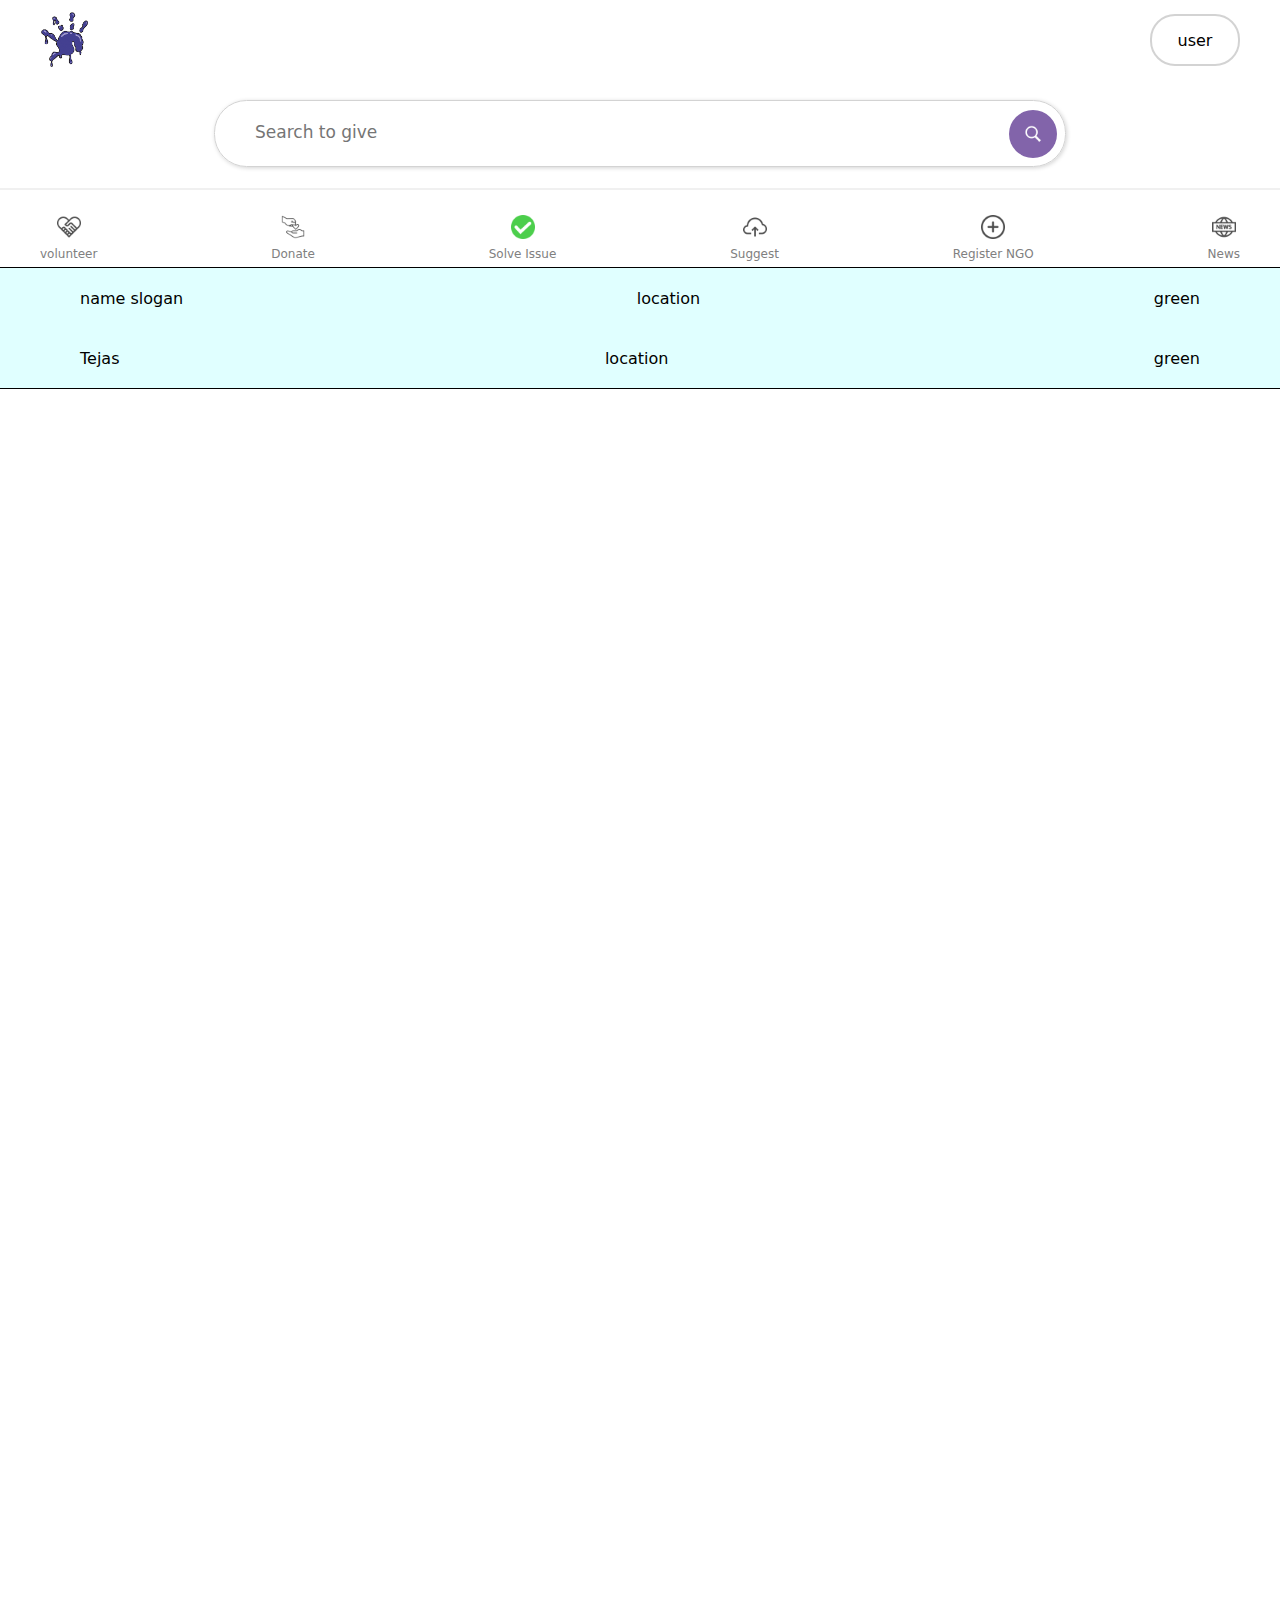
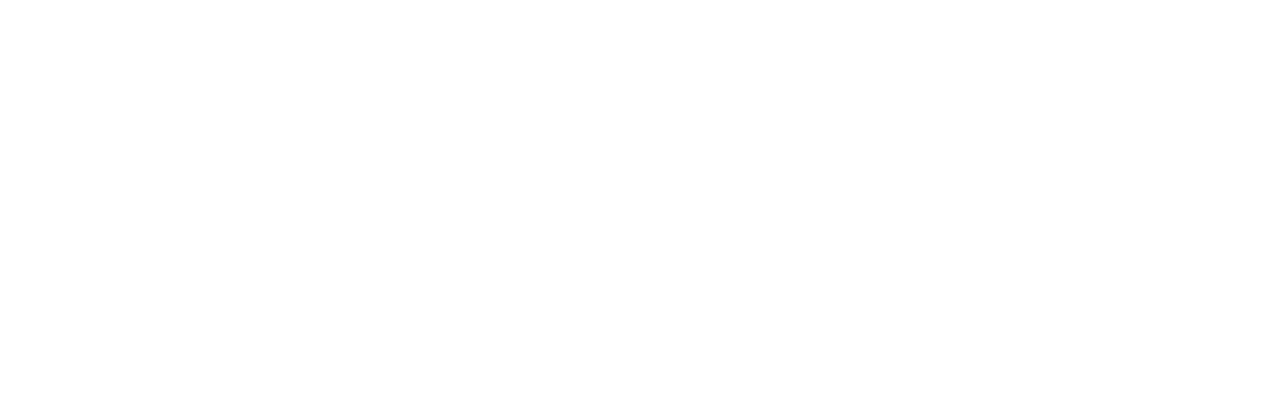
==== PBL-BetterTogether/index.html @ 1833a6dd "Add files via upload" ====
<!DOCTYPE html>
<html lang="en">
<head>
    <meta charset="UTF-8">
    <meta name="viewport" content="width=device-width, initial-scale=1.0">
    <title>Better Together</title>

    <link rel="stylesheet" href="style/index.css">

    <link rel="preconnect" href="https://fonts.googleapis.com">
    <link rel="preconnect" href="https://fonts.gstatic.com" crossorigin>
    <link href="https://fonts.googleapis.com/css2?family=Roboto:ital,wght@0,100;0,300;0,400;0,500;0,700;0,900;1,100;1,300;1,400;1,500;1,700;1,900&display=swap" rel="stylesheet">

    <link rel="icon" href="icons/Site-favicon.webp">
</head>
<body>
    <header>
        <div class="header-section">
            <div class="logo-section">
                <img src="icons/Site-favicon.webp" alt="logo" class="logo">
            </div>
            <div class="account-section">
                user
            </div>
        </div>
        <div class="search-container">
            <input type="text" class="search-input" placeholder="Search to give">
            <div class="search-button-class">
                <button type="submit" class="search-button">
                    <img src="icons/search.png" alt="" class="search-img">
                </button>
            </div>
        </div>
    </header>

    <div class="icons-container">
        <div class="icon" title="xyz">
            <img src="icons/volunteer.png" alt="volunteer" class="icon-img">
            <div class="icon-text">
                volunteer
            </div>
        </div>
        <div class="icon">
            <img src="icons/donation.png" alt="donate" class="icon-img">
            <div class="icon-text">
                Donate
            </div>
        </div>
        <div class="icon">
            <img src="icons/solveIssue.png" alt="solve issues" class="icon-img">
            <div class="icon-text">
                Solve Issue
            </div>
        </div>
        <div class="icon">
            <img src="icons/add-issue.png" alt="add add-issue" class="icon-img">
            <div class="icon-text">
                Suggest
            </div>
        </div>
        <div class="icon">
            <img src="icons/register.png" alt="add register-ngo" class="icon-img">
            <div class="icon-text">
                Register NGO
            </div>
        </div>
        <div class="icon">
            <img src="icons/news.png" alt="news-blogs" class="icon-img">
            <div class="icon-text">
                News
            </div>
        </div>
    </div>

    <div class="NGOList">
        <div class="ngo">
            <span class="name">
                name
                slogan
            </span>
            <span class="location">
                location
            </span>
            <span class="status">
                green
            </span>
        </div>
        <div class="ngo">
            <span class="name">
                Tejas
            </span>
            <span class="location">
                location
            </span>
            <span class="status">
                green
            </span>
        </div>
    </div>
</body>
</html>
---- PBL-BetterTogether/style/index.css ----
* {
    font-family: system-ui, -apple-system, BlinkMacSystemFont, 'Segoe UI', Roboto, Oxygen, Ubuntu, Cantarell, 'Open Sans', 'Helvetica Neue', sans-serif;
}

body {
    display: flex;
    margin: 0;
    align-items: center;
    flex-direction: column;
    height: 2000px;
}

header {
    position: fixed;
    z-index: 100;
    display: flex;
    flex-direction: column;
    align-items: center;
    justify-content: center;
    width: 100%;
    border-bottom: 2px solid rgb(240, 240, 240);
    padding-bottom: 21px;
    background-color: white;
}

.header-section {
    display: flex;
    align-items: center;
    justify-content: space-between;
    height: 80px;
    width: 100%;
}

.header-section .logo-section {
    display: flex;
    align-items: center;
    justify-content: center;
    width: 48px;
    margin-left: 80px;
    cursor: pointer;
}
.logo-section .logo {
    width: 100%;
}

.header-section .account-section {
    display: flex;
    align-items: center;
    justify-content: center;
    width: 86px;
    height: 60%;
    margin-right: 80px;
    border: 2px solid lightgray;
    border-radius: 25px;
    cursor: pointer;
}
.header-section .account-section:hover {
    box-shadow: 0px 2px 3px lightgray;
    transition: all 0.15s ease-in-out;
}

/* search */

.search-container {
    display: flex;
    justify-content: center;
    align-items: center;
    border: 1px solid lightgray;
    height: 65px;
    width: 89%;
    max-width: 850px;
    border-radius: 32.5px;
    box-shadow: 1px 1px 4px lightgray;
}
.search-container:hover {
    background-color: rgb(250, 250, 250);
    transition: all 0.15s ease-in-out;
}

/* search bar */

.search-input {
    display: flex;
    justify-content: center;
    height: 92%;
    width: 100%;
    outline: none;
    border: none;
    margin: 0px 38px;
    font-size: 18px;
    font-weight: 400;
    padding-bottom: 5px;
}
.search-input:hover {
    background-color: rgb(250, 250, 250);
    transition: all 0.15s ease-in-out;
}
.search-input::placeholder {
    font-weight: normal;
    font-size: 17px;
}

/* search button */

.search-button-class {
    display: flex;
    height: 48px;
    min-width: 48px;
    max-width: 48px;
    margin-right: 8px;
}

.search-button {
    height: 100%;
    width: 100%;
    background-color: rgb(130, 100, 170);
    border: none;
    border-radius: 25px;
    padding-top: 4px;
    cursor: pointer;
}

.search-img {
    width: 18px;
    background-color: rgb(130, 100, 170);
}

@media (max-width: 1440px) {
    header {
        gap: 20px;
    }
    .header-section .logo-section {
        margin-left: 40px;
    }
    .header-section .account-section {
        margin-right: 40px;
    }
}


/* helping icons */


.icons-container {
    display: flex;
    flex-direction: row;
    align-items: center;
    justify-content: space-between;
    height: 78px;
    width: 100%;
    margin-top: 169px;
    padding: 23px 80px 0px 80px;
    box-sizing: border-box;
}

.icon {
    display: flex;
    flex-direction: column;
    align-items: center;
    justify-content: space-around;
    height: 100%;
    border-bottom: 3px solid transparent;
    cursor: pointer;
    transition: all 0.15s ease-in-out;
}
.icon:hover {
    border-color: black;
    border-bottom: 3px solid lightgray;
}

.icon .icon-img {
    opacity: 0.7;
    width: 24px;
    transition: all 0.15s ease-in-out;
}
.icon:hover .icon-img {
    opacity: 1;
}

.icon .icon-text {
    font-weight: 500;
    font-size: 12px;
    color: gray;
    transition: all 0.15s ease-in-out;
}
.icon:hover .icon-text {
    color: black;
}

@media (max-width: 1440px) {
    .icons-container {
        padding: 23px 40px 0px 40px;
        margin-top: 189px;
    }
}


/* NGO listing */


.NGOList {
    border: 1px solid black;
    background-color: lightgoldenrodyellow;
    width: 100%;
}
.NGOList .ngo {
    background-color: lightcyan;
    display: flex;
    align-items: center;
    justify-content: space-between;
    padding: 0px 80px;
    height: 60px;
}
.ngo .name {
    display: flex;
    flex-direction: column;
    text-align: center;
}
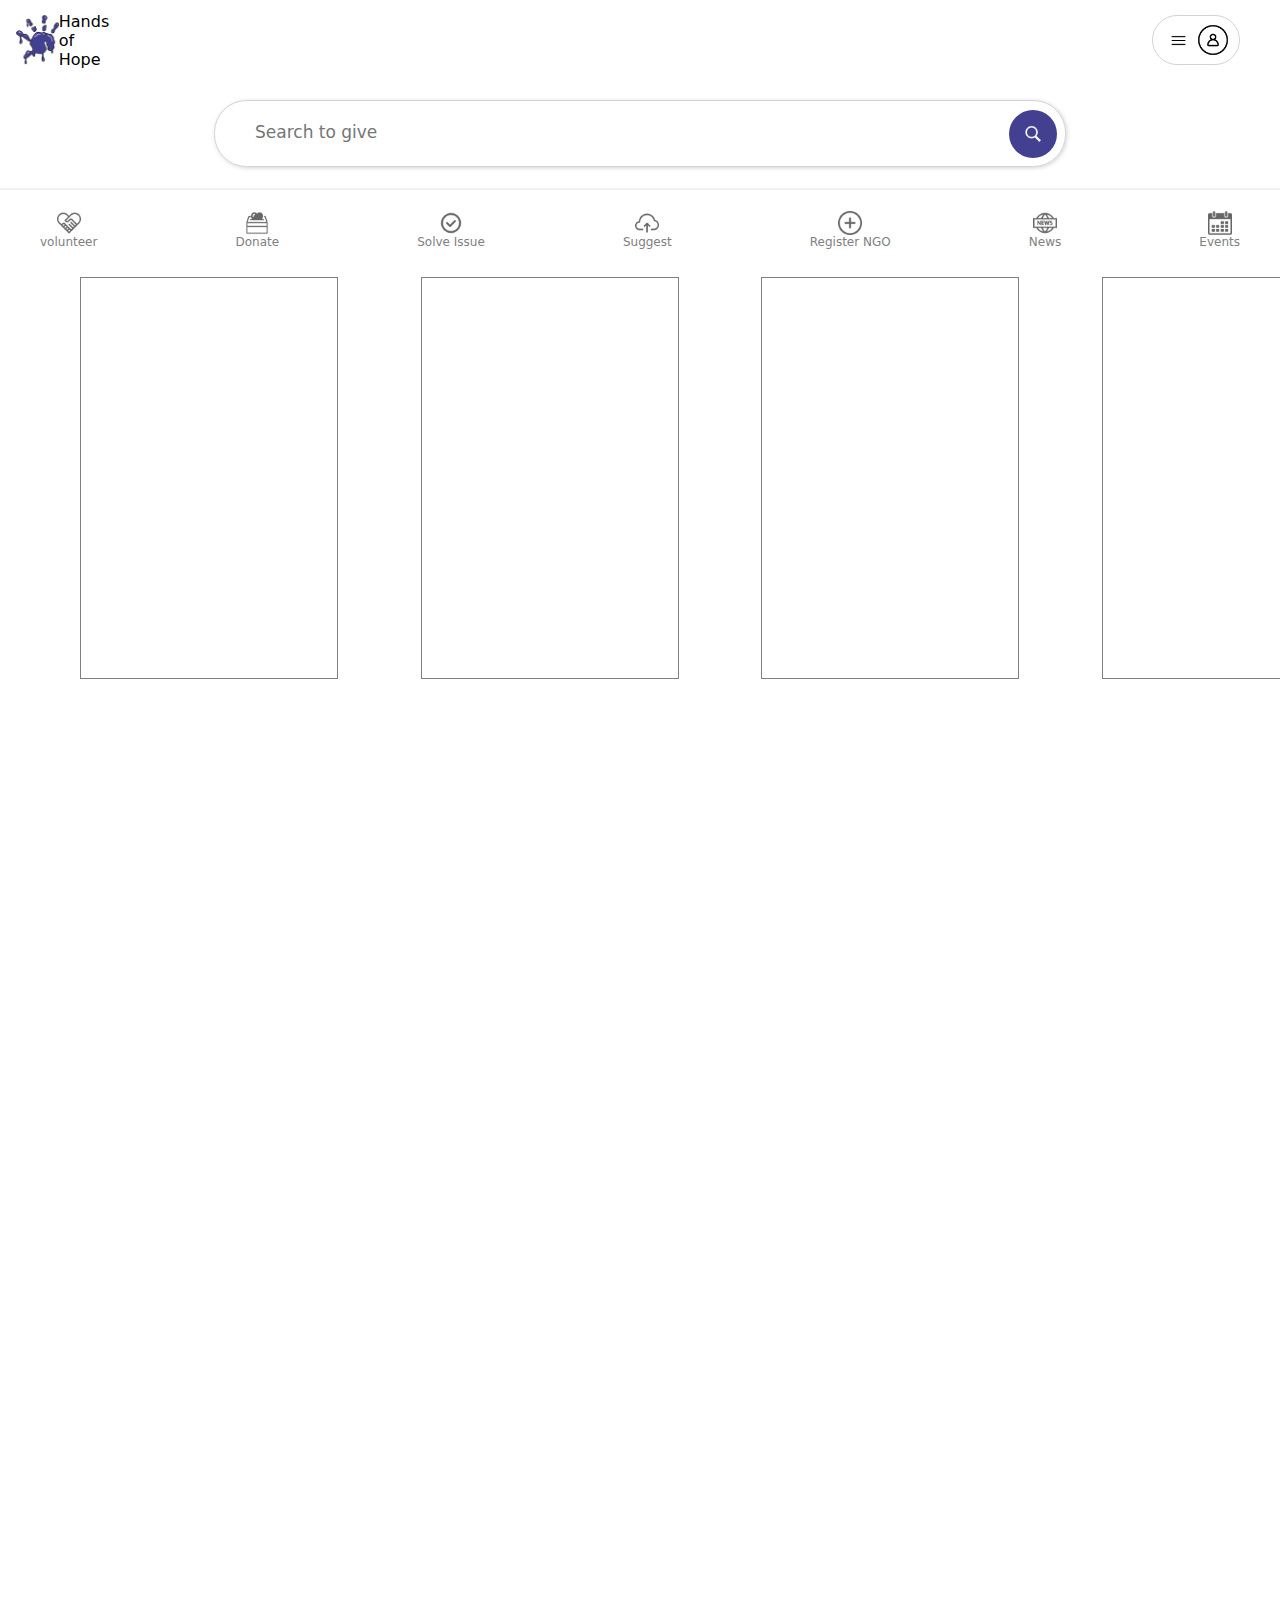
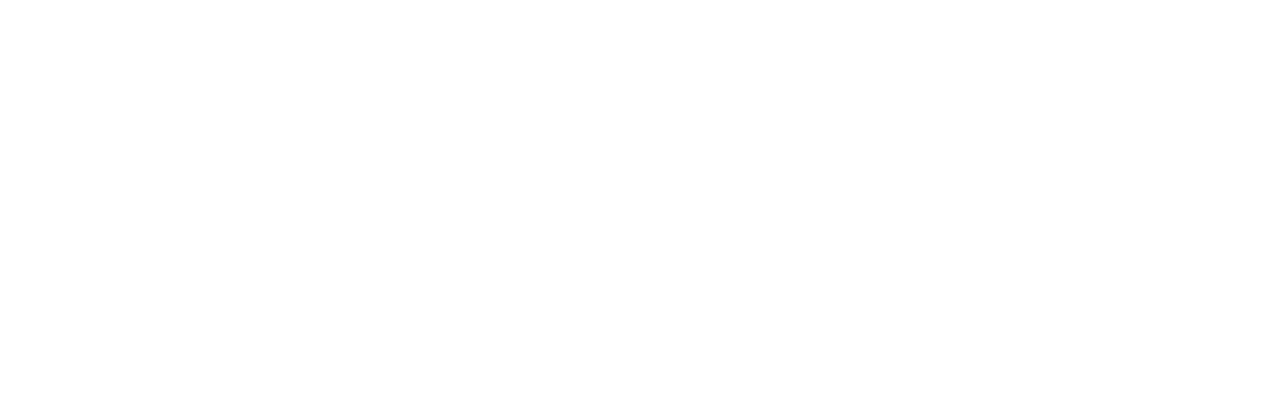
==== commit ae4a1ec1: "Add files via upload" ====
--- a/PBL-BetterTogether/index.html
+++ b/PBL-BetterTogether/index.html
@@ -1,5 +1,6 @@
 <!DOCTYPE html>
 <html lang="en">
+
 <head>
     <meta charset="UTF-8">
     <meta name="viewport" content="width=device-width, initial-scale=1.0">
@@ -13,15 +14,20 @@
 
     <link rel="icon" href="icons/Site-favicon.webp">
 </head>
+
 <body>
     <header>
         <div class="header-section">
             <div class="logo-section">
                 <img src="icons/Site-favicon.webp" alt="logo" class="logo">
+                <p>Hands of Hope</p>
             </div>
             <div class="account-section">
-                user
+                <div class="icon"></div>
+                <img src="icons/hamburger-menu.png" alt="menu" class="menu" style="height: 19px; width: 19px;">
+                <img src="icons/profile-image.png" alt="profile" class="icon-img" style="height: 36px; width: 36px;">
             </div>
+        </div>
         </div>
         <div class="search-container">
             <input type="text" class="search-input" placeholder="Search to give">
@@ -41,13 +47,13 @@
             </div>
         </div>
         <div class="icon">
-            <img src="icons/donation.png" alt="donate" class="icon-img">
+            <img src="icons/donation-box.png" alt="donate" class="icon-img">
             <div class="icon-text">
                 Donate
             </div>
         </div>
         <div class="icon">
-            <img src="icons/solveIssue.png" alt="solve issues" class="icon-img">
+            <img src="icons/check-circle.png" alt="solve issues" class="icon-img">
             <div class="icon-text">
                 Solve Issue
             </div>
@@ -70,32 +76,28 @@
                 News
             </div>
         </div>
+        <div class="icon">
+            <img src="icons/calendar.png" alt="" class="icon-img">
+            <div class="icon-text">
+                Events
+            </div>
+        </div>
     </div>
 
-    <div class="NGOList">
+    <div class="listing-section">
         <div class="ngo">
-            <span class="name">
-                name
-                slogan
-            </span>
-            <span class="location">
-                location
-            </span>
-            <span class="status">
-                green
-            </span>
+
         </div>
         <div class="ngo">
-            <span class="name">
-                Tejas
-            </span>
-            <span class="location">
-                location
-            </span>
-            <span class="status">
-                green
-            </span>
+            
+        </div>
+        <div class="ngo">
+            
+        </div>
+        <div class="ngo">
+            
         </div>
     </div>
 </body>
+
 </html>--- a/PBL-BetterTogether/style/index.css
+++ b/PBL-BetterTogether/style/index.css
@@ -33,31 +33,36 @@
 
 .header-section .logo-section {
     display: flex;
-    align-items: center;
-    justify-content: center;
-    width: 48px;
+    flex-direction: row;
+    align-items: center;
+    justify-content: center;
+    width: 44px;
     margin-left: 80px;
     cursor: pointer;
 }
+
 .logo-section .logo {
     width: 100%;
 }
 
 .header-section .account-section {
     display: flex;
-    align-items: center;
-    justify-content: center;
+    flex-direction: row;
+    align-items: center;
+    justify-content: space-evenly;
     width: 86px;
     height: 60%;
     margin-right: 80px;
-    border: 2px solid lightgray;
+    border: 1px solid lightgray;
     border-radius: 25px;
     cursor: pointer;
 }
+
 .header-section .account-section:hover {
     box-shadow: 0px 2px 3px lightgray;
     transition: all 0.15s ease-in-out;
 }
+
 
 /* search */
 
@@ -72,10 +77,12 @@
     border-radius: 32.5px;
     box-shadow: 1px 1px 4px lightgray;
 }
+
 .search-container:hover {
     background-color: rgb(250, 250, 250);
     transition: all 0.15s ease-in-out;
 }
+
 
 /* search bar */
 
@@ -91,14 +98,17 @@
     font-weight: 400;
     padding-bottom: 5px;
 }
+
 .search-input:hover {
     background-color: rgb(250, 250, 250);
     transition: all 0.15s ease-in-out;
 }
+
 .search-input::placeholder {
     font-weight: normal;
     font-size: 17px;
 }
+
 
 /* search button */
 
@@ -113,7 +123,7 @@
 .search-button {
     height: 100%;
     width: 100%;
-    background-color: rgb(130, 100, 170);
+    background-color: rgb(67, 64, 145);
     border: none;
     border-radius: 25px;
     padding-top: 4px;
@@ -122,7 +132,7 @@
 
 .search-img {
     width: 18px;
-    background-color: rgb(130, 100, 170);
+    background-color: rgb(67, 64, 145);
 }
 
 @media (max-width: 1440px) {
@@ -140,7 +150,6 @@
 
 /* helping icons */
 
-
 .icons-container {
     display: flex;
     flex-direction: row;
@@ -148,8 +157,8 @@
     justify-content: space-between;
     height: 78px;
     width: 100%;
-    margin-top: 169px;
-    padding: 23px 80px 0px 80px;
+    margin: 181px 0px 10px;
+    padding: 0px 80px;
     box-sizing: border-box;
 }
 
@@ -160,19 +169,22 @@
     justify-content: space-around;
     height: 100%;
     border-bottom: 3px solid transparent;
-    cursor: pointer;
-    transition: all 0.15s ease-in-out;
-}
+    padding: 4px 0px;
+    cursor: pointer;
+    transition: all 0.15s ease-in-out;
+}
+
 .icon:hover {
     border-color: black;
-    border-bottom: 3px solid lightgray;
+    border-bottom: 3px solid black;
 }
 
 .icon .icon-img {
-    opacity: 0.7;
+    opacity: 0.6;
     width: 24px;
     transition: all 0.15s ease-in-out;
 }
+
 .icon:hover .icon-img {
     opacity: 1;
 }
@@ -183,13 +195,14 @@
     color: gray;
     transition: all 0.15s ease-in-out;
 }
+
 .icon:hover .icon-text {
     color: black;
 }
 
 @media (max-width: 1440px) {
     .icons-container {
-        padding: 23px 40px 0px 40px;
+        padding: 23px 40px 23px 40px;
         margin-top: 189px;
     }
 }
@@ -197,20 +210,24 @@
 
 /* NGO listing */
 
-
-.NGOList {
-    border: 1px solid black;
-    background-color: lightgoldenrodyellow;
-    width: 100%;
-}
-.NGOList .ngo {
-    background-color: lightcyan;
-    display: flex;
-    align-items: center;
-    justify-content: space-between;
-    padding: 0px 80px;
-    height: 60px;
-}
+.listing-section {
+    display: flex;
+    align-items: center;
+    justify-content: space-between;
+    border: 0px solid black;
+    width: 100%;
+    padding-left: 160px;
+}
+
+.listing-section .ngo {
+    display: flex;
+    align-items: center;
+    justify-content: space-between;
+    height: 400px;
+    width: 20%;
+    border: 1px solid gray;
+}
+
 .ngo .name {
     display: flex;
     flex-direction: column;
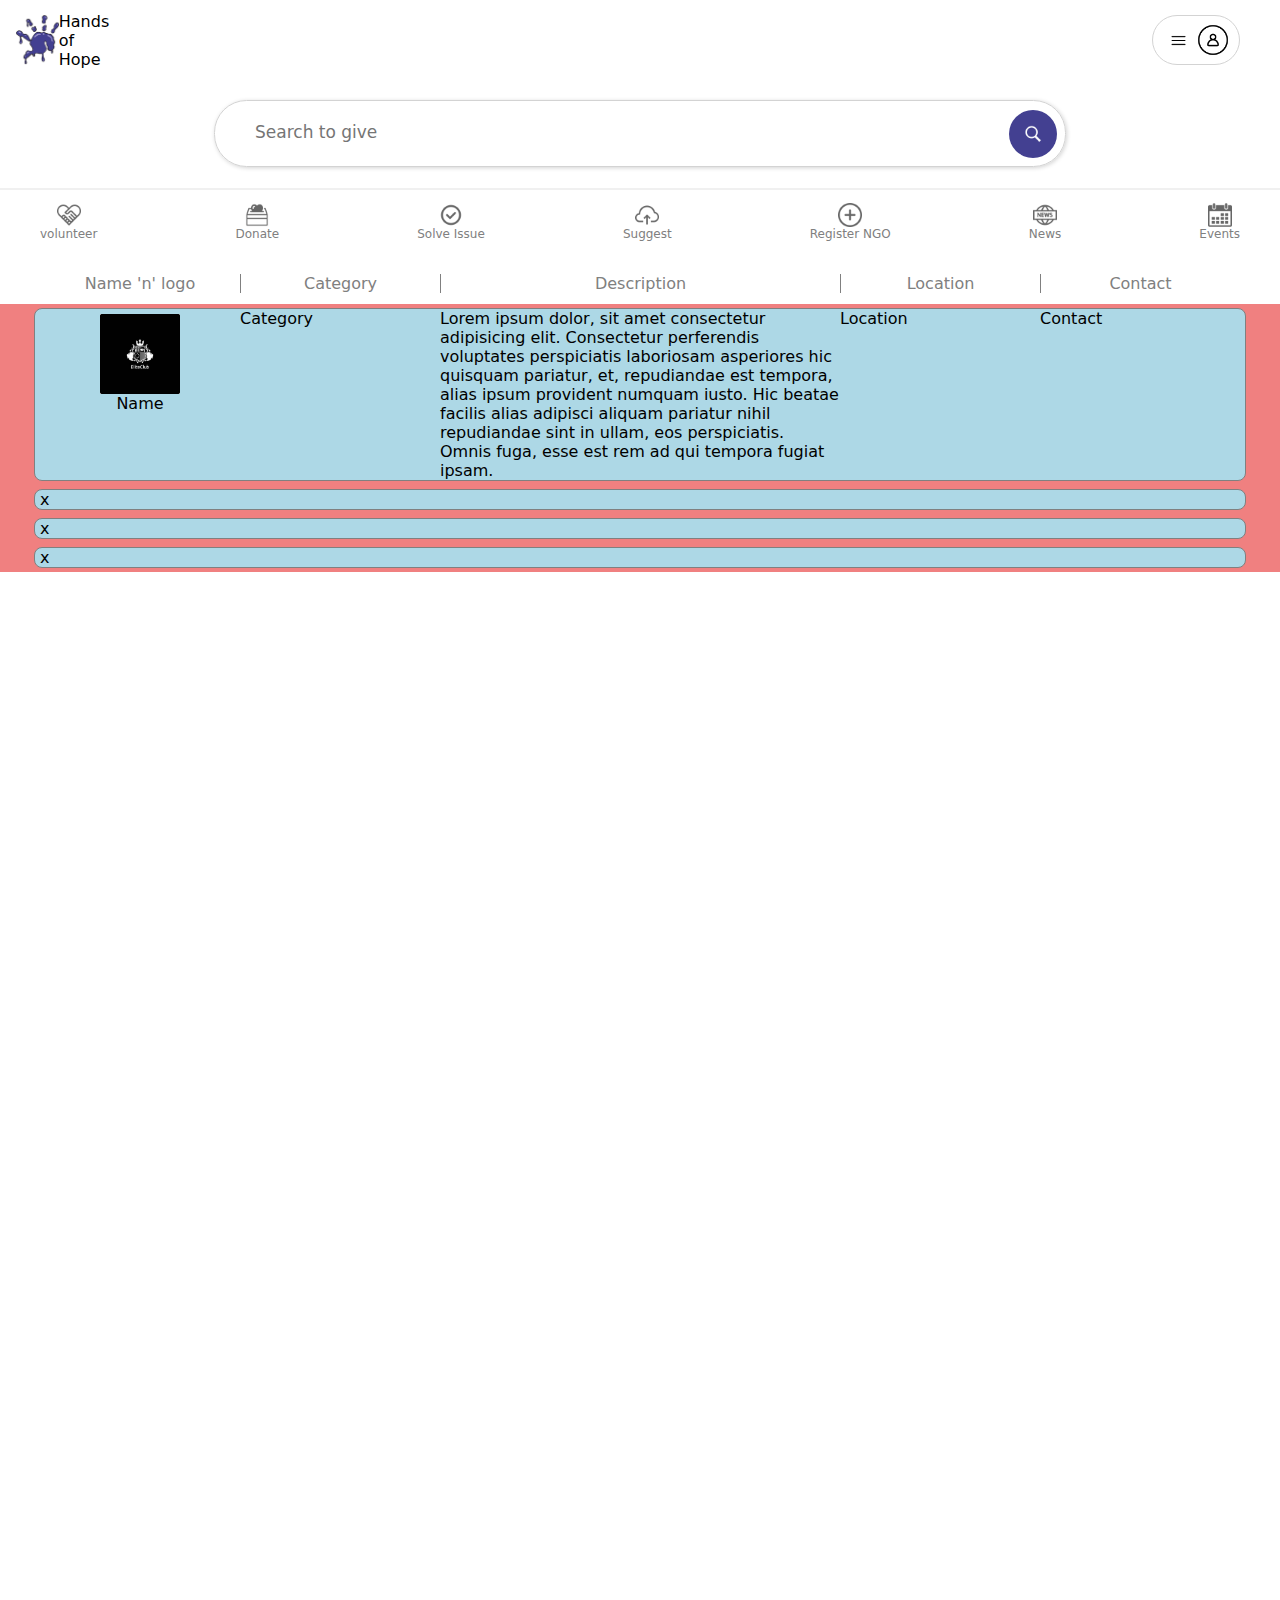
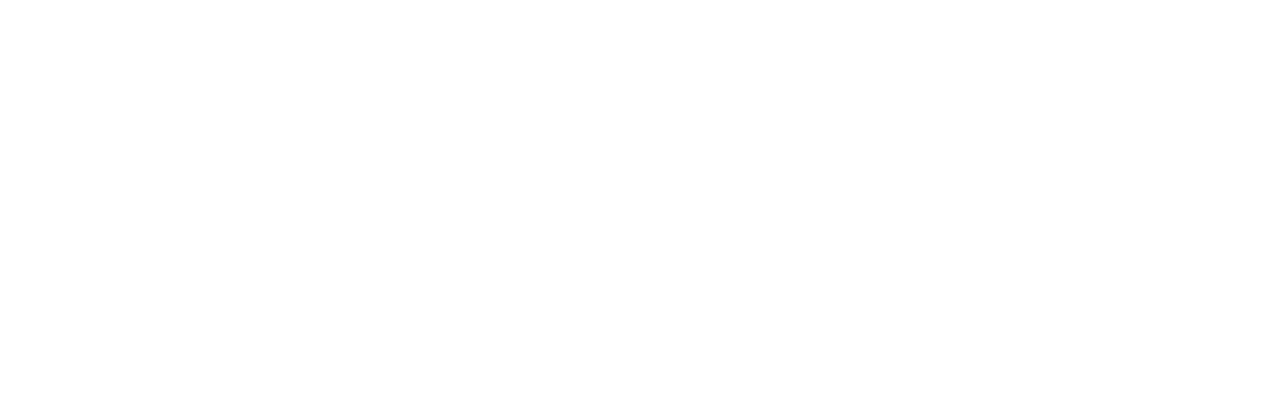
==== commit 94a1c157: "new ngo" ====
--- a/PBL-BetterTogether/index.html
+++ b/PBL-BetterTogether/index.html
@@ -84,18 +84,53 @@
         </div>
     </div>
 
+    <div class="parameters-container">
+        <div class="parameter" style="border: none;">
+            Name 'n' logo
+        </div>
+        <div class="parameter">
+            Category
+        </div>
+        <div class="parameter">
+            Description
+        </div>
+        <div class="parameter">
+            Location
+        </div>
+        <div class="parameter">
+            Contact
+        </div>
+    </div>
+
     <div class="listing-section">
         <div class="ngo">
-
+            <div class="name_logo">
+                <img src="image/eliteclub.jpg" alt="ngo_logo" class="ngo_logo">
+                <span>
+                    Name
+                </span>
+            </div>
+            <span>
+                Category
+            </span>
+            <span>
+                Lorem ipsum dolor, sit amet consectetur adipisicing elit. Consectetur perferendis voluptates perspiciatis laboriosam asperiores hic quisquam pariatur, et, repudiandae est tempora, alias ipsum provident numquam iusto. Hic beatae facilis alias adipisci aliquam pariatur nihil repudiandae sint in ullam, eos perspiciatis. Omnis fuga, esse est rem ad qui tempora fugiat ipsam.
+            </span>
+            <span>
+                Location
+            </span>
+            <span>
+                Contact
+            </span>
         </div>
         <div class="ngo">
-            
+            x
         </div>
         <div class="ngo">
-            
+            x
         </div>
         <div class="ngo">
-            
+            x
         </div>
     </div>
 </body>
--- a/PBL-BetterTogether/style/index.css
+++ b/PBL-BetterTogether/style/index.css
@@ -1,7 +1,6 @@
 * {
     font-family: system-ui, -apple-system, BlinkMacSystemFont, 'Segoe UI', Roboto, Oxygen, Ubuntu, Cantarell, 'Open Sans', 'Helvetica Neue', sans-serif;
 }
-
 body {
     display: flex;
     margin: 0;
@@ -9,6 +8,8 @@
     flex-direction: column;
     height: 2000px;
 }
+
+/* header */
 
 header {
     position: fixed;
@@ -22,7 +23,6 @@
     padding-bottom: 21px;
     background-color: white;
 }
-
 .header-section {
     display: flex;
     align-items: center;
@@ -30,7 +30,6 @@
     height: 80px;
     width: 100%;
 }
-
 .header-section .logo-section {
     display: flex;
     flex-direction: row;
@@ -40,11 +39,9 @@
     margin-left: 80px;
     cursor: pointer;
 }
-
 .logo-section .logo {
     width: 100%;
 }
-
 .header-section .account-section {
     display: flex;
     flex-direction: row;
@@ -57,7 +54,6 @@
     border-radius: 25px;
     cursor: pointer;
 }
-
 .header-section .account-section:hover {
     box-shadow: 0px 2px 3px lightgray;
     transition: all 0.15s ease-in-out;
@@ -77,7 +73,6 @@
     border-radius: 32.5px;
     box-shadow: 1px 1px 4px lightgray;
 }
-
 .search-container:hover {
     background-color: rgb(250, 250, 250);
     transition: all 0.15s ease-in-out;
@@ -98,12 +93,10 @@
     font-weight: 400;
     padding-bottom: 5px;
 }
-
 .search-input:hover {
     background-color: rgb(250, 250, 250);
     transition: all 0.15s ease-in-out;
 }
-
 .search-input::placeholder {
     font-weight: normal;
     font-size: 17px;
@@ -119,7 +112,6 @@
     max-width: 48px;
     margin-right: 8px;
 }
-
 .search-button {
     height: 100%;
     width: 100%;
@@ -129,12 +121,10 @@
     padding-top: 4px;
     cursor: pointer;
 }
-
 .search-img {
     width: 18px;
     background-color: rgb(67, 64, 145);
 }
-
 @media (max-width: 1440px) {
     header {
         gap: 20px;
@@ -161,7 +151,6 @@
     padding: 0px 80px;
     box-sizing: border-box;
 }
-
 .icon {
     display: flex;
     flex-direction: column;
@@ -173,63 +162,99 @@
     cursor: pointer;
     transition: all 0.15s ease-in-out;
 }
-
 .icon:hover {
     border-color: black;
     border-bottom: 3px solid black;
 }
-
 .icon .icon-img {
     opacity: 0.6;
     width: 24px;
     transition: all 0.15s ease-in-out;
 }
-
 .icon:hover .icon-img {
     opacity: 1;
 }
-
 .icon .icon-text {
     font-weight: 500;
     font-size: 12px;
     color: gray;
     transition: all 0.15s ease-in-out;
 }
-
 .icon:hover .icon-text {
     color: black;
 }
-
 @media (max-width: 1440px) {
     .icons-container {
         padding: 23px 40px 23px 40px;
-        margin-top: 189px;
-    }
-}
-
+        margin-top: 181px;
+        height: 78px;
+    }
+    .icon:hover {
+        border-bottom: none;
+    }
+}
+
+
+/* parameters */
+
+.parameters-container {
+    display: grid;
+    grid-template-columns: 1fr 1fr 2fr 1fr 1fr;
+    width: 100%;
+    padding: 0px 80px;
+    margin: 5px 0px;
+    box-sizing: border-box;
+}
+.parameter {
+    display: flex;
+    align-items: center;
+    justify-content: center;
+    border-left: 1px solid grey;
+    color: grey;
+}
+@media (max-width: 1440px) {
+    .parameters-container {
+        padding: 0px 40px;
+    }
+}
 
 /* NGO listing */
 
 .listing-section {
-    display: flex;
+    background-color: lightcoral;
+    display: flex;
+    flex-direction: column;
     align-items: center;
     justify-content: space-between;
     border: 0px solid black;
     width: 100%;
-    padding-left: 160px;
-}
-
-.listing-section .ngo {
-    display: flex;
-    align-items: center;
-    justify-content: space-between;
-    height: 400px;
-    width: 20%;
+    padding: 0px 80px;
+    margin: 6px;
+    box-sizing: border-box;
+}
+.ngo {
+    display: grid;
+    grid-template-columns: 1fr 1fr 2fr 1fr 1fr;
+    align-content: center;
+    background-color: lightblue;
+    width: 100%;
     border: 1px solid gray;
-}
-
-.ngo .name {
-    display: flex;
-    flex-direction: column;
-    text-align: center;
+    border-radius: 8px;
+    padding: 0px 5px;
+    margin: 4px 0px;
+}
+.name_logo {
+    display: flex;
+    flex-direction: column;
+    align-items: center;
+    padding: 5px 0px;
+}
+.ngo_logo {
+    height: 80px;
+    width: 80px;;
+}
+@media (max-width: 1440px) {
+    .listing-section {
+        padding: 0px 40px;
+    }
 }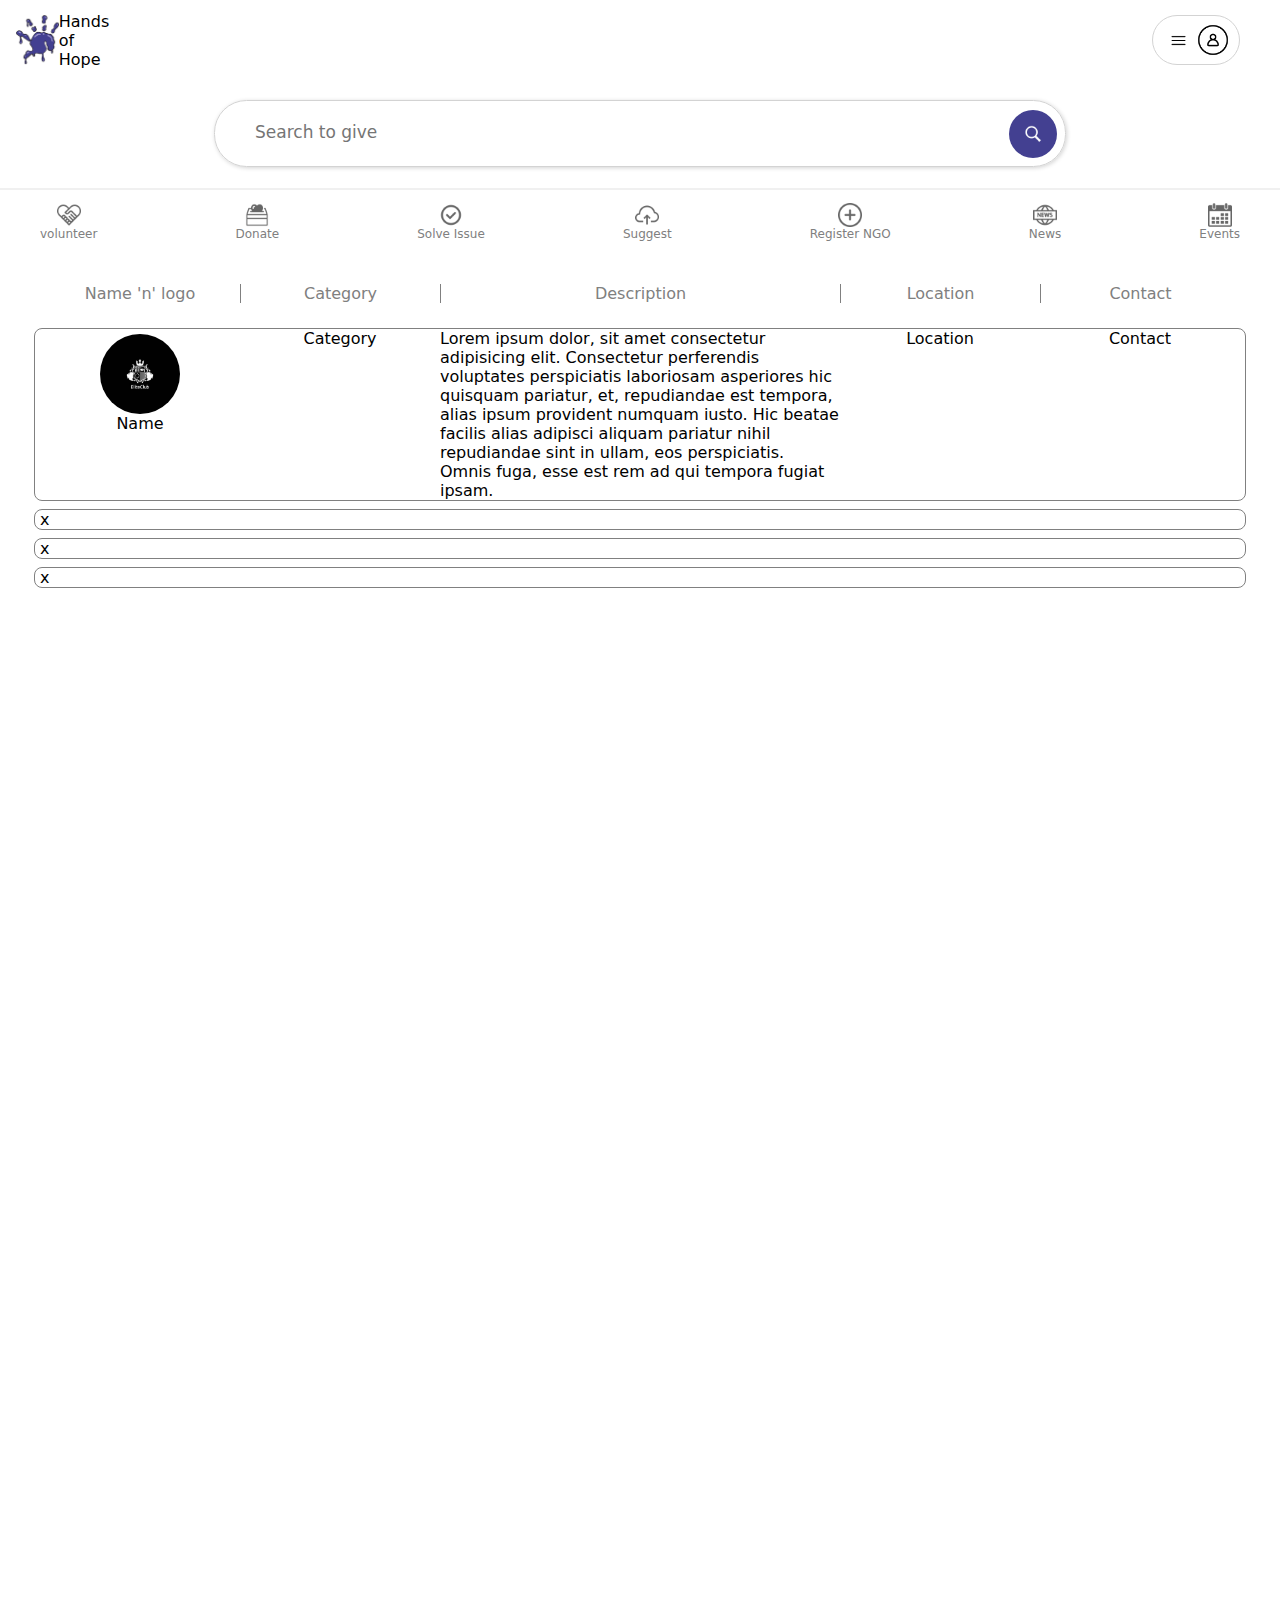
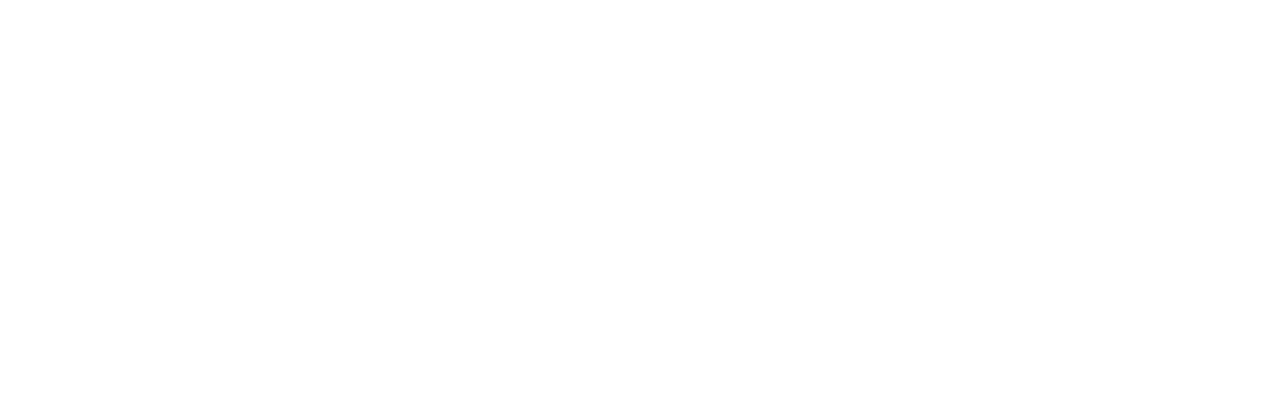
==== commit d7de4d45: "ngo list updated" ====
--- a/PBL-BetterTogether/index.html
+++ b/PBL-BetterTogether/index.html
@@ -106,20 +106,20 @@
         <div class="ngo">
             <div class="name_logo">
                 <img src="image/eliteclub.jpg" alt="ngo_logo" class="ngo_logo">
-                <span>
+                <span class="ngo_parameter">
                     Name
                 </span>
             </div>
-            <span>
+            <span class="ngo_parameter">
                 Category
             </span>
-            <span>
+            <span class="ngo_parameter">
                 Lorem ipsum dolor, sit amet consectetur adipisicing elit. Consectetur perferendis voluptates perspiciatis laboriosam asperiores hic quisquam pariatur, et, repudiandae est tempora, alias ipsum provident numquam iusto. Hic beatae facilis alias adipisci aliquam pariatur nihil repudiandae sint in ullam, eos perspiciatis. Omnis fuga, esse est rem ad qui tempora fugiat ipsam.
             </span>
-            <span>
+            <span class="ngo_parameter">
                 Location
             </span>
-            <span>
+            <span class="ngo_parameter">
                 Contact
             </span>
         </div>
--- a/PBL-BetterTogether/style/index.css
+++ b/PBL-BetterTogether/style/index.css
@@ -202,7 +202,7 @@
     grid-template-columns: 1fr 1fr 2fr 1fr 1fr;
     width: 100%;
     padding: 0px 80px;
-    margin: 5px 0px;
+    margin: 15px 0px;
     box-sizing: border-box;
 }
 .parameter {
@@ -221,7 +221,6 @@
 /* NGO listing */
 
 .listing-section {
-    background-color: lightcoral;
     display: flex;
     flex-direction: column;
     align-items: center;
@@ -236,7 +235,6 @@
     display: grid;
     grid-template-columns: 1fr 1fr 2fr 1fr 1fr;
     align-content: center;
-    background-color: lightblue;
     width: 100%;
     border: 1px solid gray;
     border-radius: 8px;
@@ -251,7 +249,12 @@
 }
 .ngo_logo {
     height: 80px;
-    width: 80px;;
+    width: 80px;
+    border-radius: 40px;
+}
+.ngo_parameter {
+    display: flex;
+    justify-content: center  ;
 }
 @media (max-width: 1440px) {
     .listing-section {
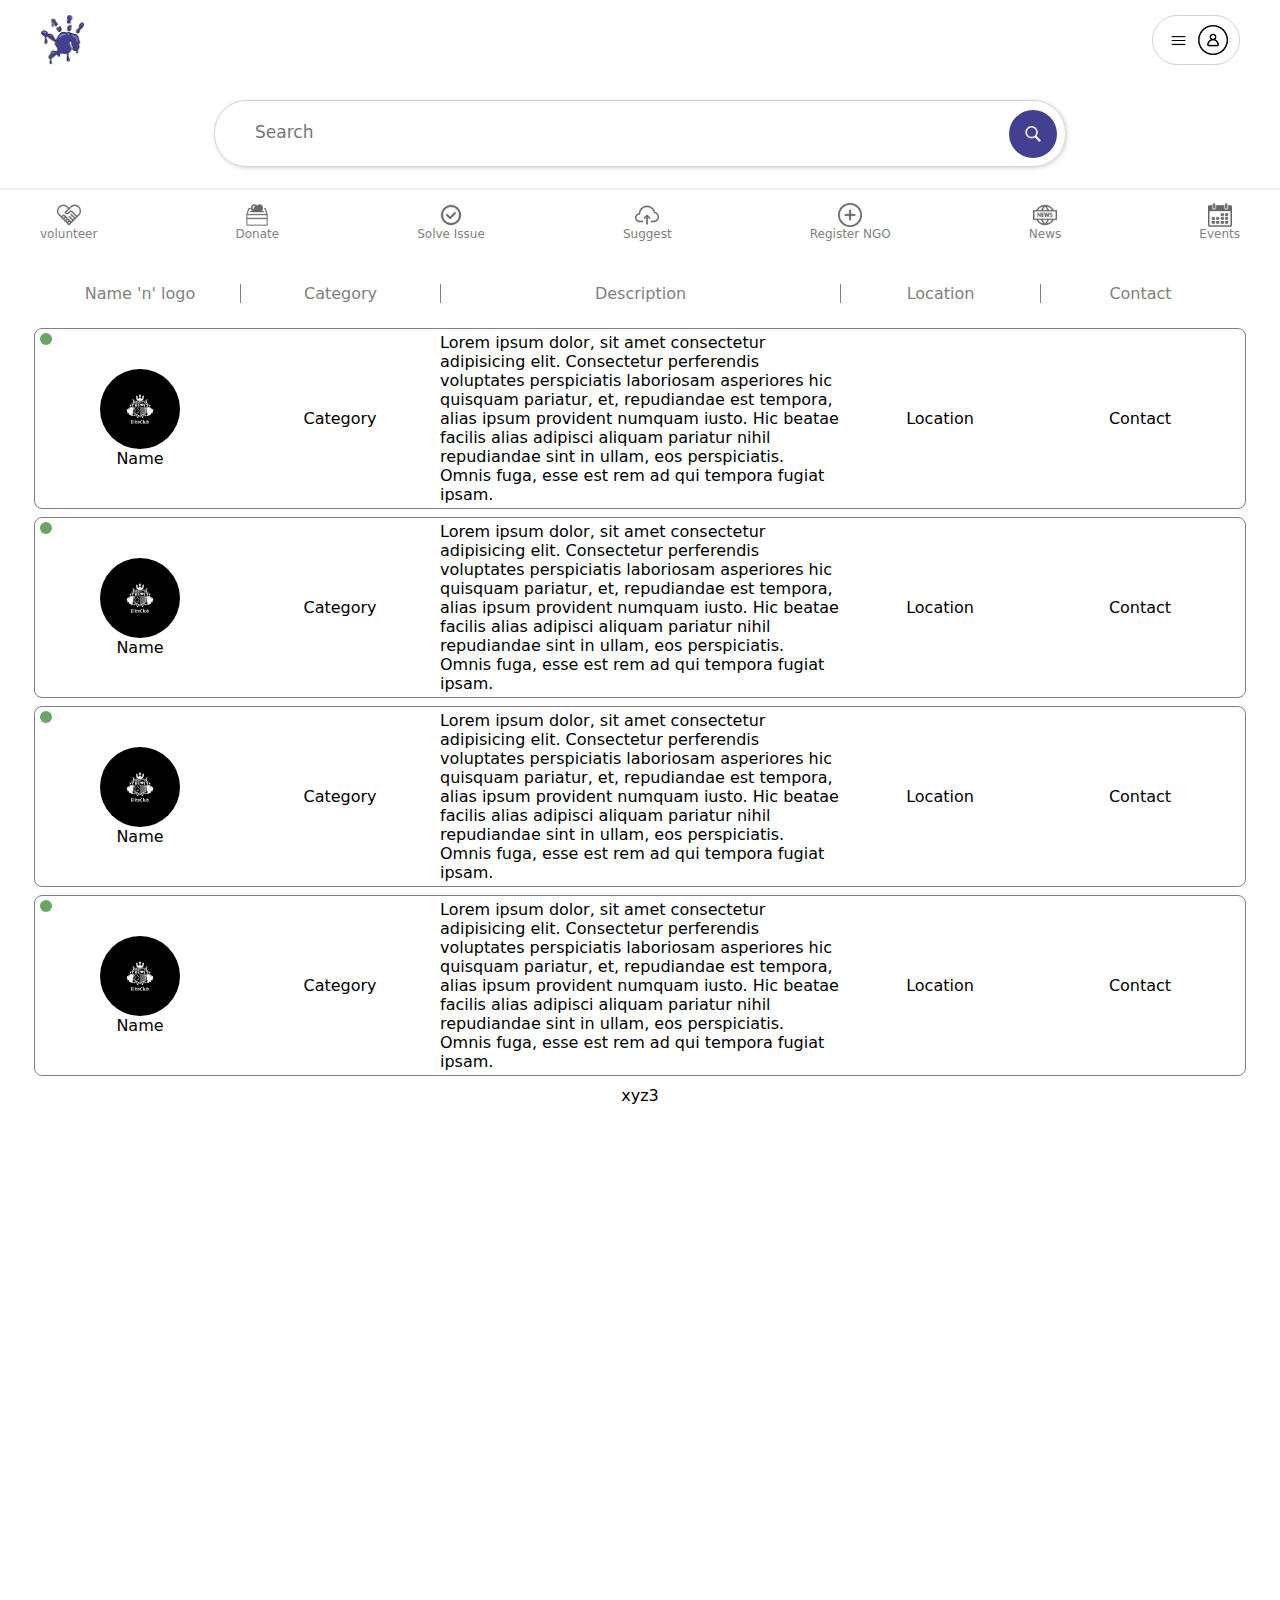
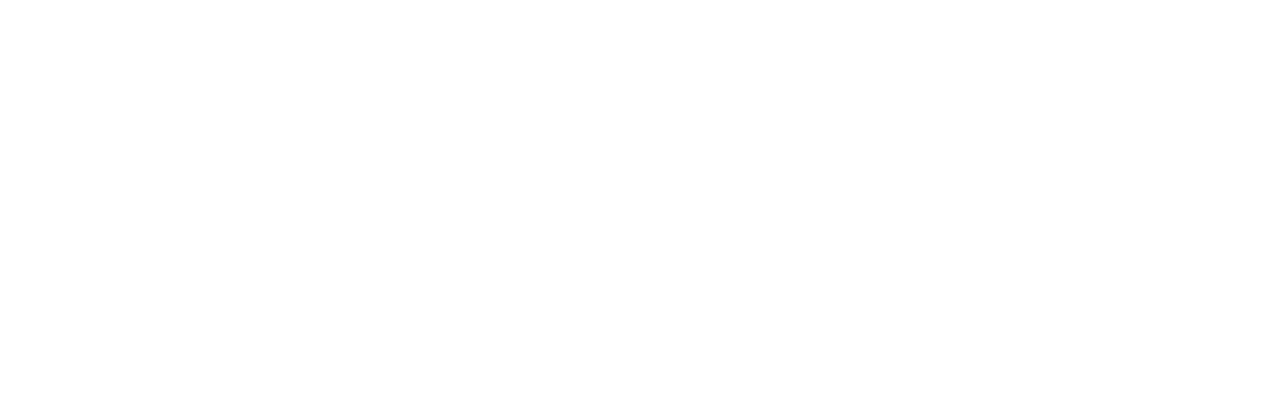
==== commit 1b55e206: "ngo registration form to be added" ====
--- a/PBL-BetterTogether/index.html
+++ b/PBL-BetterTogether/index.html
@@ -20,7 +20,6 @@
         <div class="header-section">
             <div class="logo-section">
                 <img src="icons/Site-favicon.webp" alt="logo" class="logo">
-                <p>Hands of Hope</p>
             </div>
             <div class="account-section">
                 <div class="icon"></div>
@@ -30,7 +29,7 @@
         </div>
         </div>
         <div class="search-container">
-            <input type="text" class="search-input" placeholder="Search to give">
+            <input type="text" class="search-input" placeholder="Search">
             <div class="search-button-class">
                 <button type="submit" class="search-button">
                     <img src="icons/search.png" alt="" class="search-img">
@@ -104,35 +103,94 @@
 
     <div class="listing-section">
         <div class="ngo">
-            <div class="name_logo">
-                <img src="image/eliteclub.jpg" alt="ngo_logo" class="ngo_logo">
-                <span class="ngo_parameter">
+            <div class="name-logo">
+                <img src="image/eliteclub.jpg" alt="ngo_logo" class="ngo-logo">
+                <span class="ngo-parameter">
                     Name
                 </span>
             </div>
-            <span class="ngo_parameter">
+            <span class="ngo-parameter">
                 Category
             </span>
-            <span class="ngo_parameter">
+            <span class="ngo-parameter">
                 Lorem ipsum dolor, sit amet consectetur adipisicing elit. Consectetur perferendis voluptates perspiciatis laboriosam asperiores hic quisquam pariatur, et, repudiandae est tempora, alias ipsum provident numquam iusto. Hic beatae facilis alias adipisci aliquam pariatur nihil repudiandae sint in ullam, eos perspiciatis. Omnis fuga, esse est rem ad qui tempora fugiat ipsam.
             </span>
-            <span class="ngo_parameter">
+            <span class="ngo-parameter">
                 Location
             </span>
-            <span class="ngo_parameter">
+            <span class="ngo-parameter">
                 Contact
             </span>
+            <div class="ngo-status" title="active"></div>
         </div>
         <div class="ngo">
-            x
+            <div class="name-logo">
+                <img src="image/eliteclub.jpg" alt="ngo_logo" class="ngo-logo">
+                <span class="ngo-parameter">
+                    Name
+                </span>
+            </div>
+            <span class="ngo-parameter">
+                Category
+            </span>
+            <span class="ngo-parameter">
+                Lorem ipsum dolor, sit amet consectetur adipisicing elit. Consectetur perferendis voluptates perspiciatis laboriosam asperiores hic quisquam pariatur, et, repudiandae est tempora, alias ipsum provident numquam iusto. Hic beatae facilis alias adipisci aliquam pariatur nihil repudiandae sint in ullam, eos perspiciatis. Omnis fuga, esse est rem ad qui tempora fugiat ipsam.
+            </span>
+            <span class="ngo-parameter">
+                Location
+            </span>
+            <span class="ngo-parameter">
+                Contact
+            </span>
+            <div class="ngo-status" title="active"></div>
         </div>
         <div class="ngo">
-            x
+            <div class="name-logo">
+                <img src="image/eliteclub.jpg" alt="ngo_logo" class="ngo-logo">
+                <span class="ngo-parameter">
+                    Name
+                </span>
+            </div>
+            <span class="ngo-parameter">
+                Category
+            </span>
+            <span class="ngo-parameter">
+                Lorem ipsum dolor, sit amet consectetur adipisicing elit. Consectetur perferendis voluptates perspiciatis laboriosam asperiores hic quisquam pariatur, et, repudiandae est tempora, alias ipsum provident numquam iusto. Hic beatae facilis alias adipisci aliquam pariatur nihil repudiandae sint in ullam, eos perspiciatis. Omnis fuga, esse est rem ad qui tempora fugiat ipsam.
+            </span>
+            <span class="ngo-parameter">
+                Location
+            </span>
+            <span class="ngo-parameter">
+                Contact
+            </span>
+            <div class="ngo-status" title="active"></div>
         </div>
         <div class="ngo">
-            x
+            <div class="name-logo">
+                <img src="image/eliteclub.jpg" alt="ngo_logo" class="ngo-logo">
+                <span class="ngo-parameter">
+                    Name
+                </span>
+            </div>
+            <span class="ngo-parameter">
+                Category
+            </span>
+            <span class="ngo-parameter">
+                Lorem ipsum dolor, sit amet consectetur adipisicing elit. Consectetur perferendis voluptates perspiciatis laboriosam asperiores hic quisquam pariatur, et, repudiandae est tempora, alias ipsum provident numquam iusto. Hic beatae facilis alias adipisci aliquam pariatur nihil repudiandae sint in ullam, eos perspiciatis. Omnis fuga, esse est rem ad qui tempora fugiat ipsam.
+            </span>
+            <span class="ngo-parameter">
+                Location
+            </span>
+            <span class="ngo-parameter">
+                Contact
+            </span>
+            <div class="ngo-status" title="active"></div>
         </div>
     </div>
+
+    <footer>
+        xyz3
+    </footer>
 </body>
 
 </html>--- a/PBL-BetterTogether/style/index.css
+++ b/PBL-BetterTogether/style/index.css
@@ -32,7 +32,6 @@
 }
 .header-section .logo-section {
     display: flex;
-    flex-direction: row;
     align-items: center;
     justify-content: center;
     width: 44px;
@@ -77,7 +76,9 @@
     background-color: rgb(250, 250, 250);
     transition: all 0.15s ease-in-out;
 }
-
+.search-text {
+    font-size: 12px;
+}
 
 /* search bar */
 
@@ -232,29 +233,48 @@
     box-sizing: border-box;
 }
 .ngo {
+    position: relative;
     display: grid;
     grid-template-columns: 1fr 1fr 2fr 1fr 1fr;
     align-content: center;
+    justify-content: center;
     width: 100%;
     border: 1px solid gray;
     border-radius: 8px;
-    padding: 0px 5px;
+    padding: 4px 5px;
     margin: 4px 0px;
 }
-.name_logo {
-    display: flex;
-    flex-direction: column;
-    align-items: center;
+.ngo:hover {
+    background-color: rgb(249, 249, 249);
+    transition: all 0.2s ease-in-out;
+    cursor: pointer;
+}
+.name-logo {
+    display: flex;
+    flex-direction: column;
+    align-items: center;
+    justify-content: center;
     padding: 5px 0px;
 }
-.ngo_logo {
+.ngo-logo {
     height: 80px;
     width: 80px;
     border-radius: 40px;
 }
-.ngo_parameter {
-    display: flex;
-    justify-content: center  ;
+.ngo-parameter {
+    display: flex;
+    justify-content: center;
+    align-items: center;
+}
+.ngo-status {
+    position: absolute;
+    display: flex;
+    background-color: rgb(105, 167, 105);
+    height: 12px;
+    width: 12px;
+    border-radius: 6px;
+    left: 5px;
+    top: 4px;
 }
 @media (max-width: 1440px) {
     .listing-section {
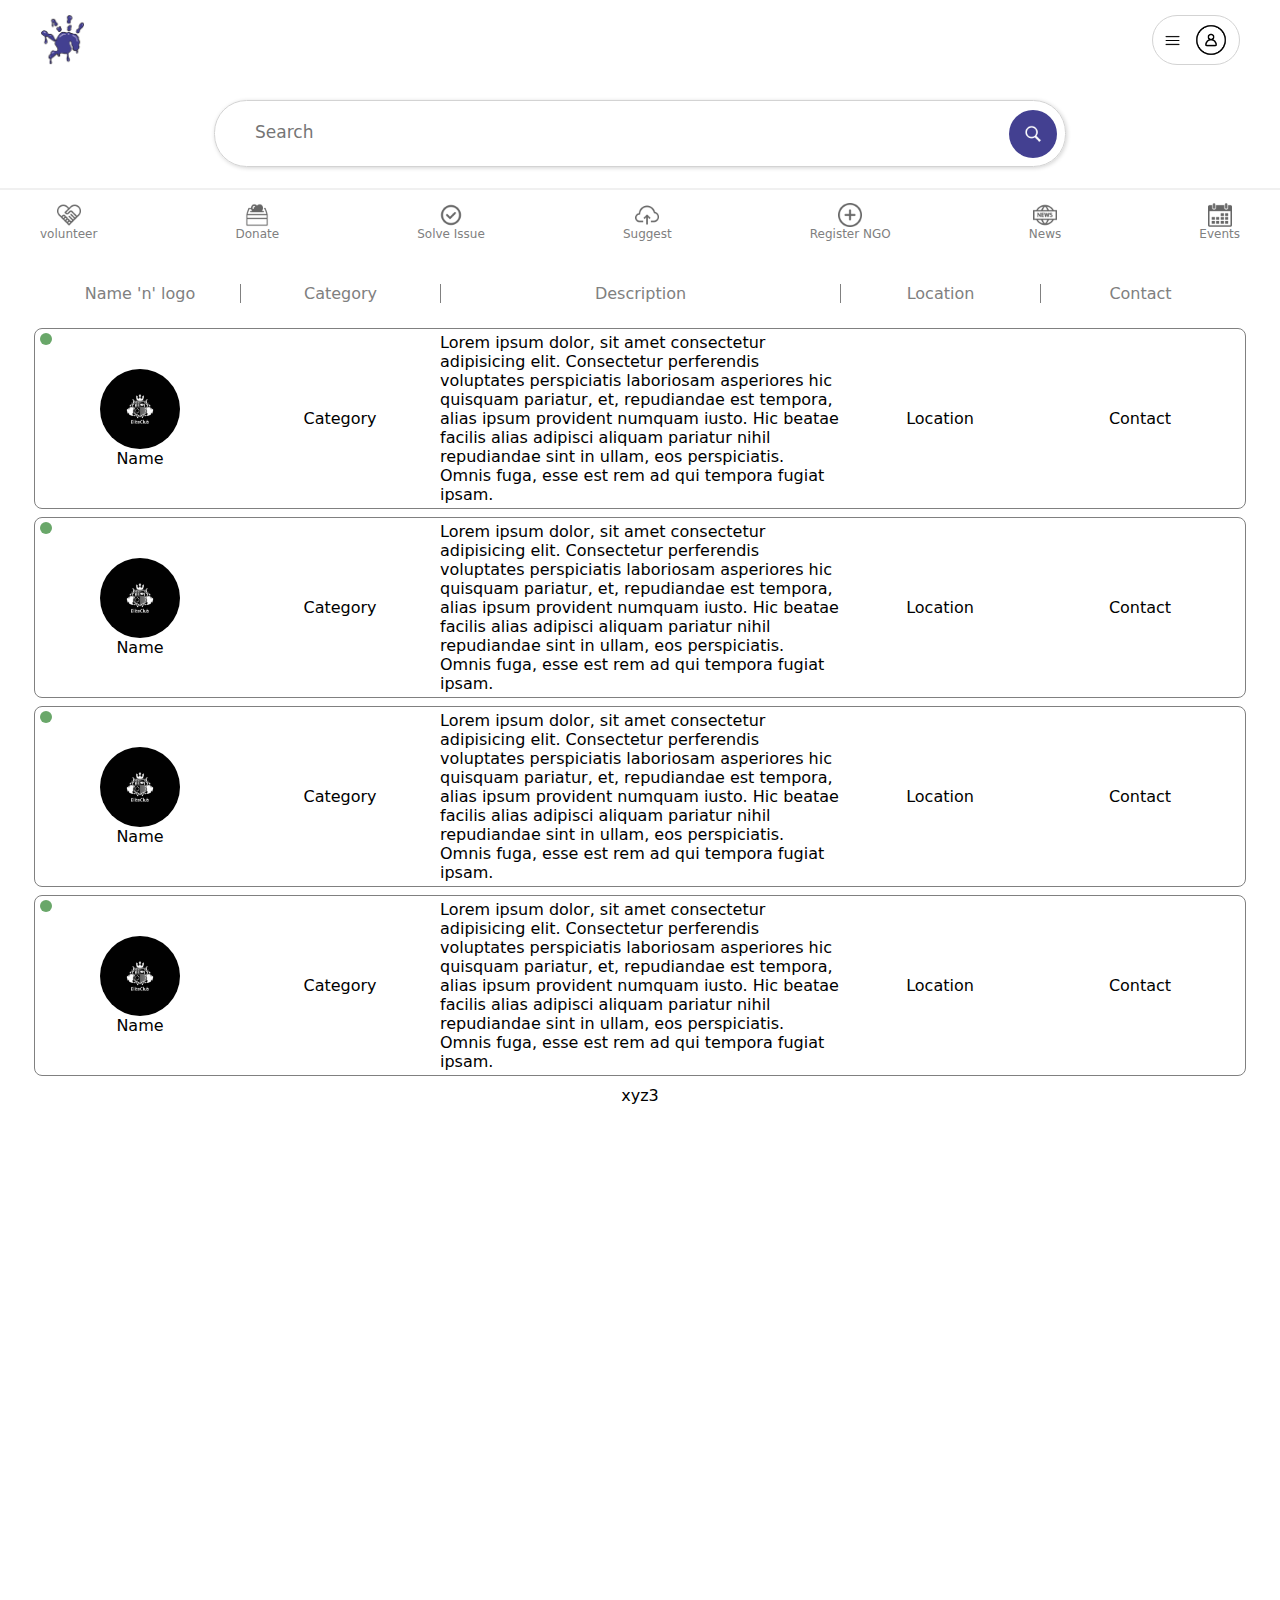
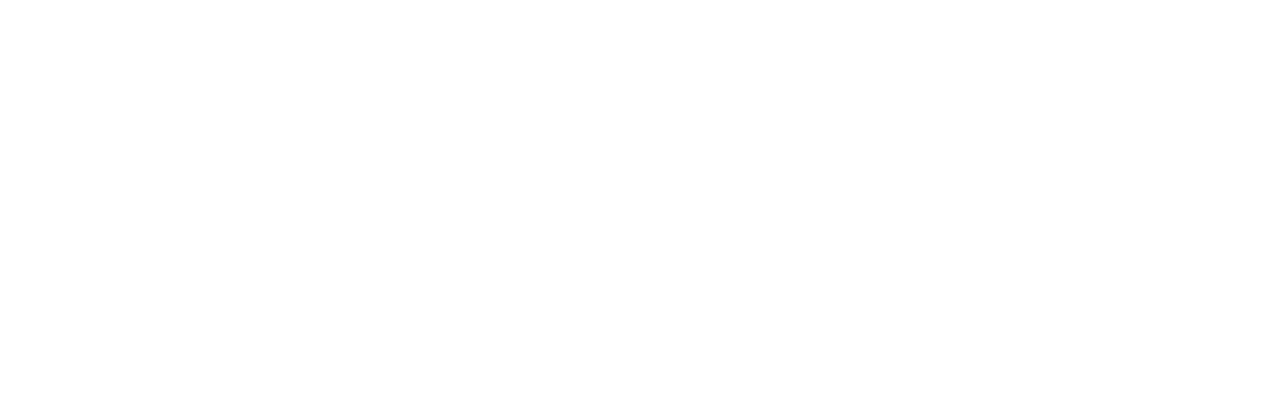
==== commit c4e6b72f: "login interface added" ====
--- a/PBL-BetterTogether/index.html
+++ b/PBL-BetterTogether/index.html
@@ -22,11 +22,9 @@
                 <img src="icons/Site-favicon.webp" alt="logo" class="logo">
             </div>
             <div class="account-section">
-                <div class="icon"></div>
                 <img src="icons/hamburger-menu.png" alt="menu" class="menu" style="height: 19px; width: 19px;">
                 <img src="icons/profile-image.png" alt="profile" class="icon-img" style="height: 36px; width: 36px;">
             </div>
-        </div>
         </div>
         <div class="search-container">
             <input type="text" class="search-input" placeholder="Search">
--- a/PBL-BetterTogether/style/index.css
+++ b/PBL-BetterTogether/style/index.css
@@ -9,8 +9,8 @@
     height: 2000px;
 }
 
+
 /* header */
-
 header {
     position: fixed;
     z-index: 100;
@@ -60,7 +60,6 @@
 
 
 /* search */
-
 .search-container {
     display: flex;
     justify-content: center;
@@ -80,8 +79,8 @@
     font-size: 12px;
 }
 
+
 /* search bar */
-
 .search-input {
     display: flex;
     justify-content: center;
@@ -105,7 +104,6 @@
 
 
 /* search button */
-
 .search-button-class {
     display: flex;
     height: 48px;
@@ -140,7 +138,6 @@
 
 
 /* helping icons */
-
 .icons-container {
     display: flex;
     flex-direction: row;
@@ -197,7 +194,6 @@
 
 
 /* parameters */
-
 .parameters-container {
     display: grid;
     grid-template-columns: 1fr 1fr 2fr 1fr 1fr;
@@ -220,7 +216,6 @@
 }
 
 /* NGO listing */
-
 .listing-section {
     display: flex;
     flex-direction: column;
@@ -247,6 +242,7 @@
 .ngo:hover {
     background-color: rgb(249, 249, 249);
     transition: all 0.2s ease-in-out;
+    border: 1px solid rgb(67, 64, 145);
     cursor: pointer;
 }
 .name-logo {
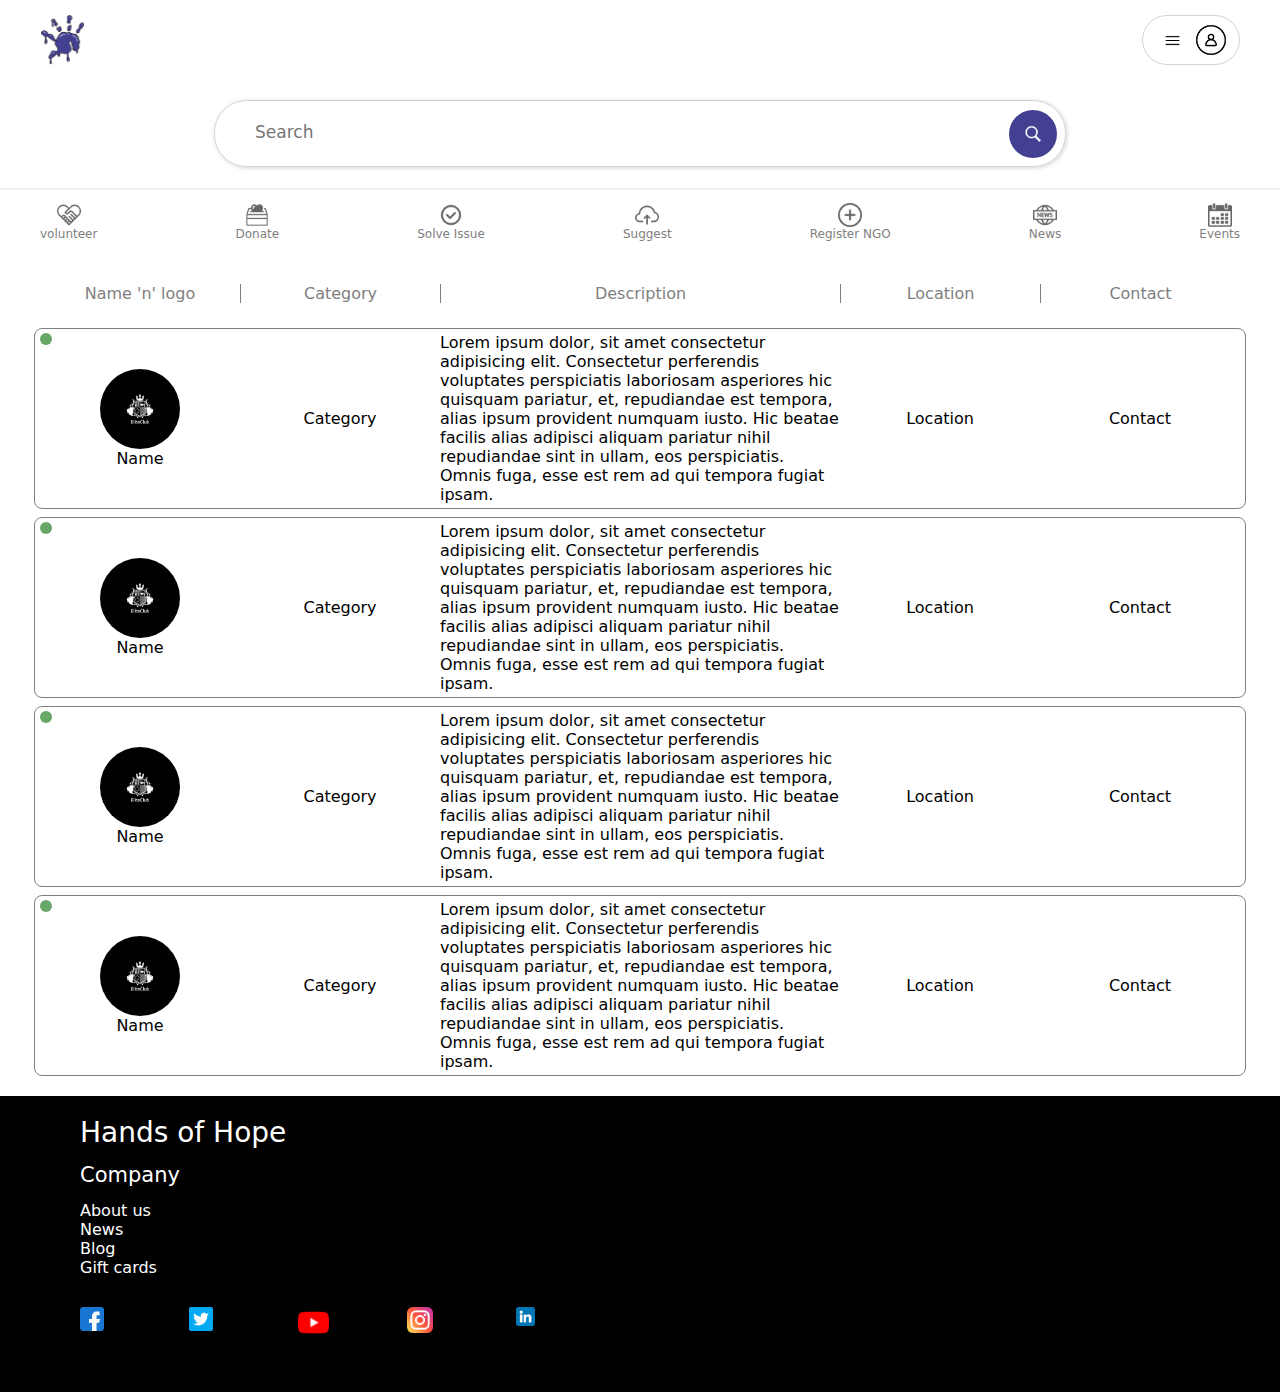
==== commit 6259d583: "footer" ====
--- a/PBL-BetterTogether/index.html
+++ b/PBL-BetterTogether/index.html
@@ -187,7 +187,44 @@
     </div>
 
     <footer>
-        xyz3
+        <div style="font-size: 28px; font-weight: normal;">
+                    Hands of Hope
+                </div>
+                <div class="company">
+                    <h1 style="font-size: 21px; font-weight: 500;">
+                        Company
+                    </h1>
+                    <a class="anchor-tag" href="">
+                        About us
+                    </a>
+                    <a class="anchor-tag" href="">
+                        News
+                    </a>
+                    <a class="anchor-tag" href="">
+                        Blog
+                    </a>
+                    <a class="anchor-tag" href="">
+                        Gift cards
+                    </a>
+                </div>
+
+                <div class="social-media">
+                    <div class="social-media-icon">
+                        <img style="width: 100%;" src="image/facebook.png">
+                    </div>
+                    <div class="social-media-icon">
+                        <img style="width: 100%;" src="image/twitter.png">
+                    </div>
+                    <div class="social-media-icon">
+                        <img style="width: 128%;" src="image/youtube.png">
+                    </div>
+                    <div class="social-media-icon">
+                        <img style="width: 108%;" src="image/instagram.png">
+                    </div>
+                    <div class="social-media-icon">
+                        <img style="width: 80%;" src="image/linkedin.png">
+                    </div>
+                </div>
     </footer>
 </body>
 
--- a/PBL-BetterTogether/style/index.css
+++ b/PBL-BetterTogether/style/index.css
@@ -6,9 +6,7 @@
     margin: 0;
     align-items: center;
     flex-direction: column;
-    height: 2000px;
-}
-
+}
 
 /* header */
 header {
@@ -49,6 +47,7 @@
     width: 86px;
     height: 60%;
     margin-right: 80px;
+    padding-left: 10px;
     border: 1px solid lightgray;
     border-radius: 25px;
     cursor: pointer;
@@ -276,4 +275,31 @@
     .listing-section {
         padding: 0px 40px;
     }
+}
+
+footer {
+    color: white;
+    background-color: black;
+    margin-top: 10px;
+    padding: 20px 80px;
+    width: 100%;
+    box-sizing: border-box;
+}
+.company {
+    display: flex;
+    flex-direction: column;
+}
+.anchor-tag {
+    color: white;
+    text-decoration: none;
+}
+.social-media {
+    display: flex;
+    flex-direction: row;
+    margin: 30px 0px;
+    column-gap: 85px;
+    cursor: pointer;
+}
+.social-media-icon {
+    width: 24px;
 }